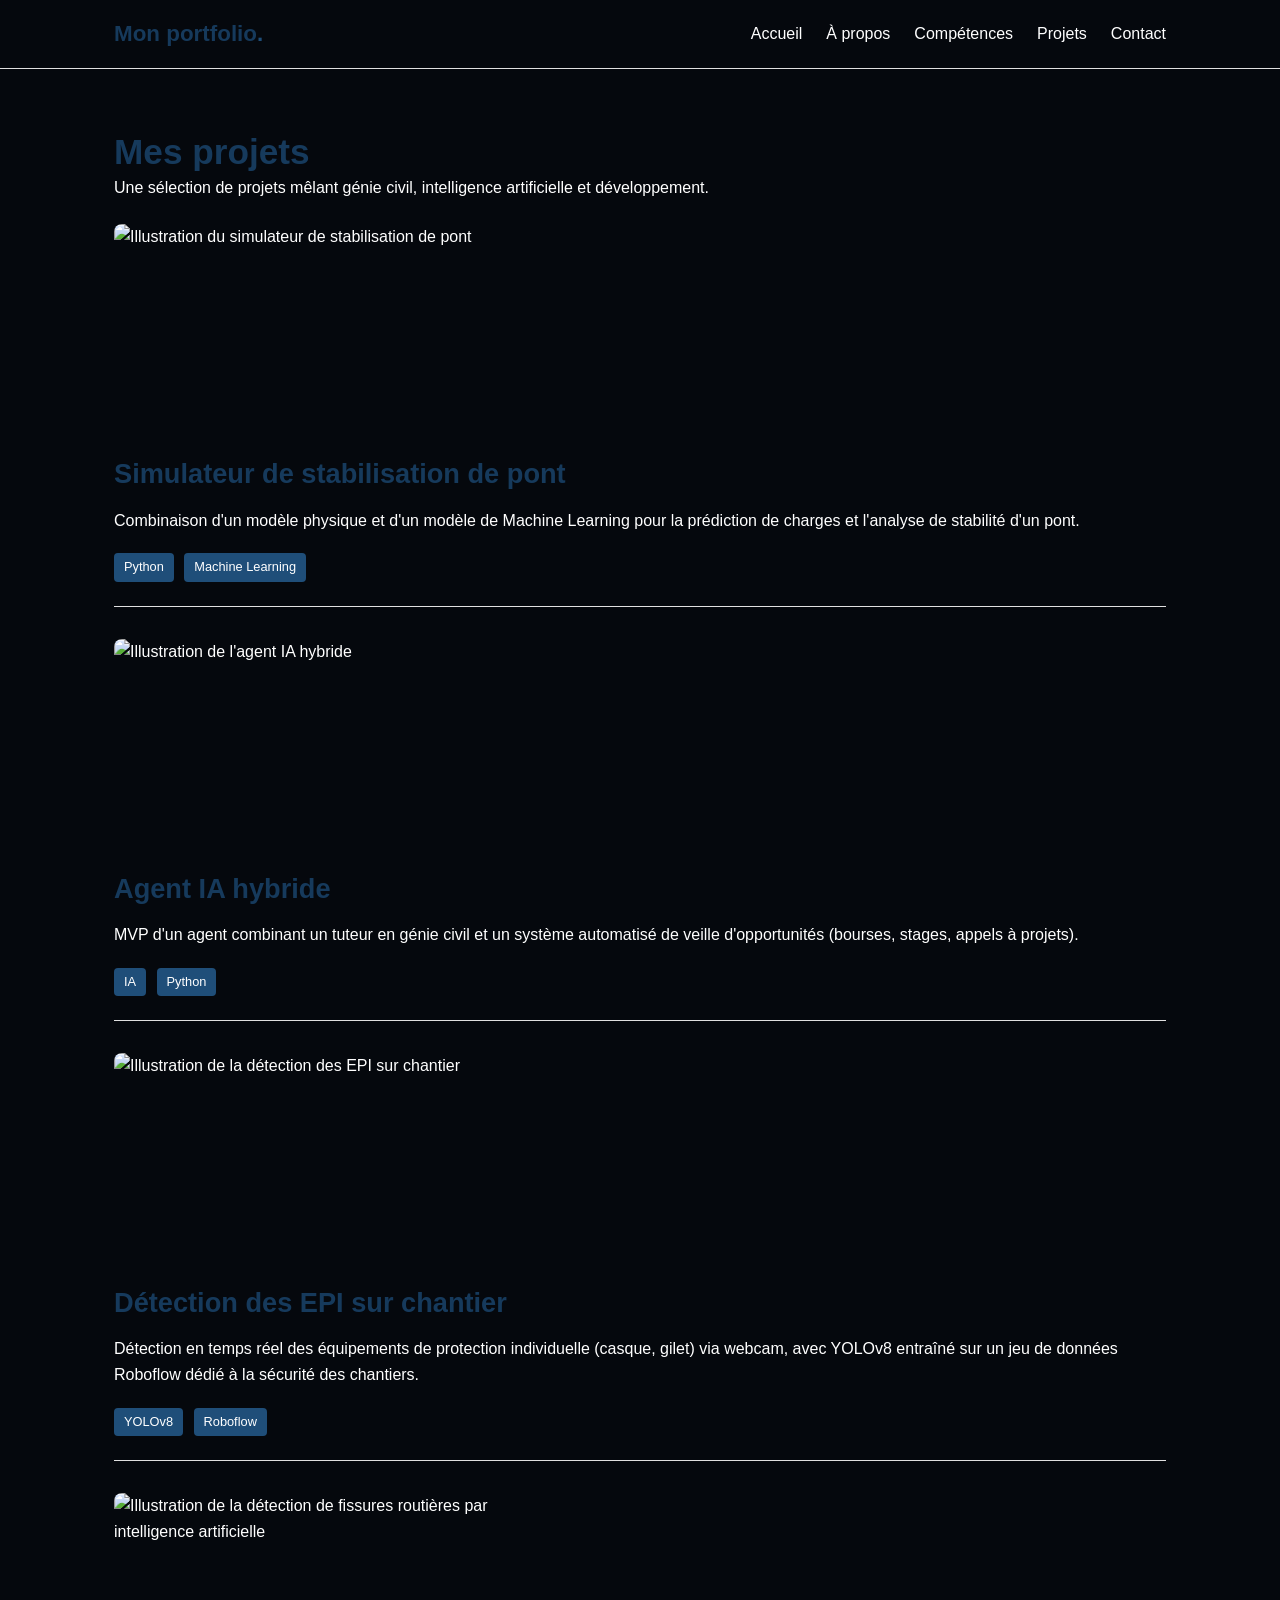
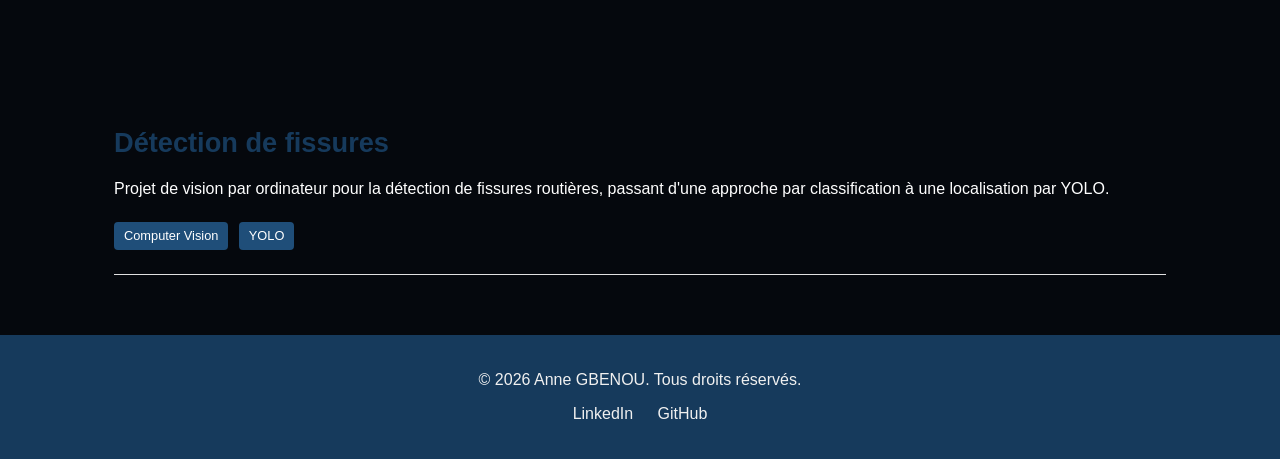
==== projects.html @ f54a989f "Initial portfolio" ====
<!doctype html>
<html lang="fr">
<head>
  <meta charset="utf-8">
  <meta name="viewport" content="width=device-width, initial-scale=1">
  <title>Projets — Anne GBENOU</title>
  <meta name="description" content="Projets de Anne GBENOU élève ingéniieure en génie civil.">
  <link rel="stylesheet" href="css/style.css">
</head>
<body>

  <header class="site-header">
    <nav class="navbar" aria-label="Navigation principale">
      <a href="index.html#accueil" class="logo">Mon portfolio<span>.</span></a>
      <button class="nav-toggle" id="navToggle" aria-expanded="false" aria-controls="navMenu" aria-label="Ouvrir le menu">
        <span></span><span></span><span></span>
      </button>
      <ul class="nav-menu" id="navMenu">
        <li><a href="index.html#accueil">Accueil</a></li>
        <li><a href="index.html#apropos">À propos</a></li>
        <li><a href="index.html#competences">Compétences</a></li>
        <li><a href="projects.html" aria-current="page">Projets</a></li>
        <li><a href="index.html#contact">Contact</a></li>
      </ul>
    </nav>
  </header>

  <main>
    <section class="section">
      <h1>Mes projets</h1>
      <p>Une sélection de projets mêlant génie civil, intelligence artificielle et développement.</p>

      <div class="projects-list">
        <article class="project-item">
          <img src="C:\Users\HP\Documents\Anne_comp\ProjetFinal_Portfolio\site\assets\images\pont.png" alt="Illustration du simulateur de stabilisation de pont" class="project-photo">
          <h2>Simulateur de stabilisation de pont</h2>
          <p>Combinaison d'un modèle physique et d'un modèle de Machine Learning pour
             la prédiction de charges et l'analyse de stabilité d'un pont.</p>
          <span class="badge">Python</span>
          <span class="badge">Machine Learning</span>
        </article>

        <article class="project-item">
          <img src="C:\Users\HP\Documents\Anne_comp\ProjetFinal_Portfolio\site\assets\images\agent-ia.png" alt="Illustration de l'agent IA hybride" class="project-photo">
          <h2>Agent IA hybride</h2>
          <p>MVP d'un agent combinant un tuteur en génie civil et un système
             automatisé de veille d'opportunités (bourses, stages, appels à projets).</p>
          <span class="badge">IA</span>
          <span class="badge">Python</span>
        </article>

        <article class="project-item">
          <img src="C:\Users\HP\Documents\Anne_comp\ProjetFinal_Portfolio\site\assets\images\detection-epi.png" alt="Illustration de la détection des EPI sur chantier" class="project-photo">
          <h2>Détection des EPI sur chantier</h2>
          <p>Détection en temps réel des équipements de protection individuelle
             (casque, gilet) via webcam, avec YOLOv8 entraîné sur un jeu de données
             Roboflow dédié à la sécurité des chantiers.</p>
          <span class="badge">YOLOv8</span>
          <span class="badge">Roboflow</span>
        </article>

        <article class="project-item">
          <img src="C:\Users\HP\Documents\Anne_comp\ProjetFinal_Portfolio\site\assets\images\Detection_fissures.jpg" alt="Illustration de la détection de fissures routières par intelligence artificielle" class="project-photo">
          <h2>Détection de fissures</h2>
          <p>Projet de vision par ordinateur pour la détection de fissures routières,
             passant d'une approche par classification à une localisation par YOLO.</p>
          <span class="badge">Computer Vision</span>
          <span class="badge">YOLO</span>
        </article>
      </div>
    </section>
  </main>

  <footer class="site-footer">
    <p>&copy; 2026 Anne GBENOU. Tous droits réservés.</p>
    <div class="social-links">
      <a href="#" target="_blank" rel="noopener">LinkedIn</a>
      <a href="#" target="_blank" rel="noopener">GitHub</a>
    </div>
  </footer>

  <script src="js/app.js"></script>
</body>
</html>
---- css/style.css ----
/*@import url('https://fonts.googleapis.com/css2?family=Space+Mono:wght@400;700&family=Rajdhani:wght@400;500;600;700&display=swap');

/* ===== Reset & base ===== */
* {
  box-sizing: border-box;
  margin: 0;
  padding: 0;
}

:root {
  --color-primary: #1F4E79;
  --color-primary-dark: #163a5c;
  --color-accent: #e0623a;
  --color-bg: #05080d;
  --color-bg-alt: #f5f7fb;
  --color-text: #ffffff;
  --color-muted: #5a5a5a;
  --font-main: "Time new roman", sans-serif;
  --spacing: 16px;
}

body {
  font-family: var(--font-main);
  color: var(--color-text);
  background: var(--color-bg);
  line-height: 1.6;
  font-size: 16px;
}

h1, h2, h3 {
  color: var(--color-primary-dark);
  line-height: 1.3;
}

h1 { font-size: 2.2rem; }
h2 { font-size: 1.7rem; margin-bottom: var(--spacing); }
h3 { font-size: 1.2rem; }

a {
  color: var(--color-primary);
  text-decoration: none;
}
a:hover, a:focus {
  text-decoration: underline;
}

/* Focus visible pour l'accessibilité clavier */
a:focus-visible,
button:focus-visible,
input:focus-visible,
textarea:focus-visible {
  outline: 3px solid var(--color-primary);
  outline-offset: 2px;
}

img {
  max-width: 100%;
  display: block;
}

/* ===== Header / Nav ===== */
.site-header {
  background: var(--color-bg);
  border-bottom: 1px solid #e0e0e0;
  position: sticky;
  top: 0;
  z-index: 10;
}

.navbar {
  display: flex;
  align-items: center;
  justify-content: space-between;
  max-width: 1100px;
  margin: 0 auto;
  padding: var(--spacing) 24px;
}

.logo {
  font-size: 1.4rem;
  font-weight: bold;
  color: var(--color-primary-dark);
}
.logo span { color: var(--color-primary); }

.nav-menu {
  list-style: none;
  display: flex;
  gap: 24px;
}

.nav-menu a {
  color: var(--color-text);
  font-weight: 500;
}

.nav-cta {
  background: var(--color-primary);
  color: #ffffff !important;
  padding: 8px 20px;
  border-radius: 999px;
  font-weight: 600;
}
.nav-cta:hover, .nav-cta:focus {
  background: var(--color-primary-dark);
  text-decoration: none !important;
}

.nav-toggle {
  display: none;
  flex-direction: column;
  gap: 5px;
  background: none;
  border: none;
  cursor: pointer;
  padding: 8px;
}
.nav-toggle span {
  width: 26px;
  height: 3px;
  background: var(--color-primary-dark);
  border-radius: 2px;
}

/* ===== Hero (split plein écran) ===== */
.hero-split {
  display: grid;
  grid-template-columns: 1.3fr 1fr;
  min-height: auto;
  align-items: center;
}

.hero-text {
  display: flex;
  flex-direction: column;
  justify-content: flex-start;
  padding: 60px 64px 40px;
  background: var(--color-bg);
}

.eyebrow {
  color: var(--color-text);
  font-weight: 700;
  text-transform: uppercase;
  letter-spacing: 1.5px;
  font-size: 0.85rem;
  margin-bottom: 12px;
}

.hero-text h1 {
  font-size: 2.6rem;
  line-height: 1.25;
  margin-bottom: 18px;
}

.highlight {
  color: var(--color-accent);
}

.hero-text .subtitle {
  color: var(--color-muted);
  font-size: 1.1rem;
  margin: 0 0 28px;
  max-width: 440px;
}

.hero-text .btn {
  align-self: flex-start;
}


.hero-image {
  display: flex;
  overflow: hidden;
  justify-content: center;
}
.hero-image img {
  width: min(350px, 100%);
  object-fit: cover;
  object-position: 50% 50%;
  border: 3px solid var(--color-primary-dark);
  padding: 10px;
  transform: rotate(0deg);
  box-shadow: 0 4 40px rgba(38, 89, 255, 0.466);
}


/* ===== Sections ===== */
.section {
  max-width: 1100px;
  margin: 0 auto;
  padding: 60px 24px;
}
.section-alt {
  background: var(--color-bg);
  max-width: 100%;
}
.section-alt > * {
  max-width: 1100px;
  margin-left: auto;
  margin-right: auto;
}

/* ===== Cards ===== */
.cards-grid {
  display: grid;
  grid-template-columns: repeat(3, 1fr);
  gap: 24px;
  margin-bottom: 24px;
}

.card {
  background: var(--color-bg);
  border: 1px solid #0a1019;
  border-radius: 8px;
  padding: 24px;
}
.section-alt .card {
  background: #0a1019;
}

.badge {
  display: inline-block;
  background: var(--color-primary);
  color: #ffffff;
  font-size: 0.8rem;
  padding: 4px 10px;
  border-radius: 4px;
  margin-top: 8px;
  margin-right: 6px;
}

/* ===== Projects page ===== */
.projects-list {
  display: flex;
  flex-direction: column;
  gap: 32px;
  margin-top: 24px;
}
.project-item {
  border-bottom: 1px solid #e0e0e0;
  padding-bottom: 24px;
}
.project-item p {
  margin: 8px 0 12px;
}

.project-photo {
  width: 100%;
  max-width: 400px;
  height: 220px;
  object-fit: cover;
  border-radius: 8px;
  margin-bottom: 12px;
}

/* ===== Buttons ===== */
.buttons {
  display: flex;
  gap: 15px;
  margin-top: 35px;
  flex-wrap: wrap;
}

.btn {
  display: inline-block;
  padding: 12px 28px;
  border-radius: 6px;
  font-weight: 600;
  min-height: 44px;
  border: 1px solid  #2678ff;
  box-shadow: 0 0 25px rgba(38, 121, 255, 0);
}
.btn-primary {
  background: var(--color-primary);
  color: #ffffff;
}
.btn-primary:hover, .btn-primary:focus {
  background: var(--color-primary-dark);
  text-decoration: none;
}


.btn-secondary {
  background: transparent;
  color: var(--color-primary);
  border-color: var(--color-primary);
}
.btn-secondary:hover, .btn-secondary:focus {
  background: var(--color-primary);
  color: #ffffff;
  text-decoration: none;
}

/* ===== Formulaire ===== */
.form-group {
  margin-bottom: var(--spacing);
  max-width: 500px;
}
label {
  display: block;
  font-weight: 600;
  margin-bottom: 4px;
}
input, textarea {
  width: 100%;
  padding: 10px 12px;
  border: 1px solid #0a1019;
  border-radius: 6px;
  font-family: inherit;
  font-size: 1rem;
}
input.input-error, textarea.input-error {
  border-color: #c0392b;
}
.form-feedback {
  margin-top: var(--spacing);
  font-weight: 600;
}
.form-feedback.success { color: #1e7e34; }
.form-feedback.error { color: #c0392b; }

/* ===== Footer ===== */
.site-footer {
  text-align: center;
  padding: 32px 24px;
  background: var(--color-primary-dark);
  color: #f0f0f0;
}
.social-links {
  margin-top: 8px;
}
.social-links a {
  color: #f0f0f0;
  margin: 0 10px;
}

/* ===== Responsive : tablette ===== */
@media (max-width: 768px) {
  .cards-grid {
    grid-template-columns: repeat(2, 1fr);
  }
}

/* ===== Responsive : mobile ===== */
@media (max-width: 600px) {
  .nav-toggle {
    display: flex;
  }
  .hero-split {
    grid-template-columns: 1fr;
  }
  .hero-image {
    order: 1;
    height: auto;
  }
  .hero-text {
    order: 2;
    padding: 32px 20px 48px;
    text-align: center;
    align-items: center;
  }
  .hero-text .subtitle {
    max-width: 100%;
  }
  .hero-text .btn {
    align-self: center;
  }
  .nav-cta {
    display: inline-block;
    margin: 10px 24px;
    text-align: center;
  }
  .hero-text h1 {
    font-size: 2rem;
  }
  .nav-menu {
    position: absolute;
    top: 100%;
    left: 0;
    right: 0;
    background: var(--color-bg);
    flex-direction: column;
    gap: 0;
    display: none;
    border-bottom: 1px solid #e0e0e0;
  }
  .nav-menu.open {
    display: flex;
  }
  .nav-menu li {
    border-top: 1px solid #eee;
  }
  .nav-menu a {
    display: block;
    padding: 14px 24px;
  }
  .cards-grid {
    grid-template-columns: 1fr;
  }
  h1 { font-size: 1.8rem; }
}
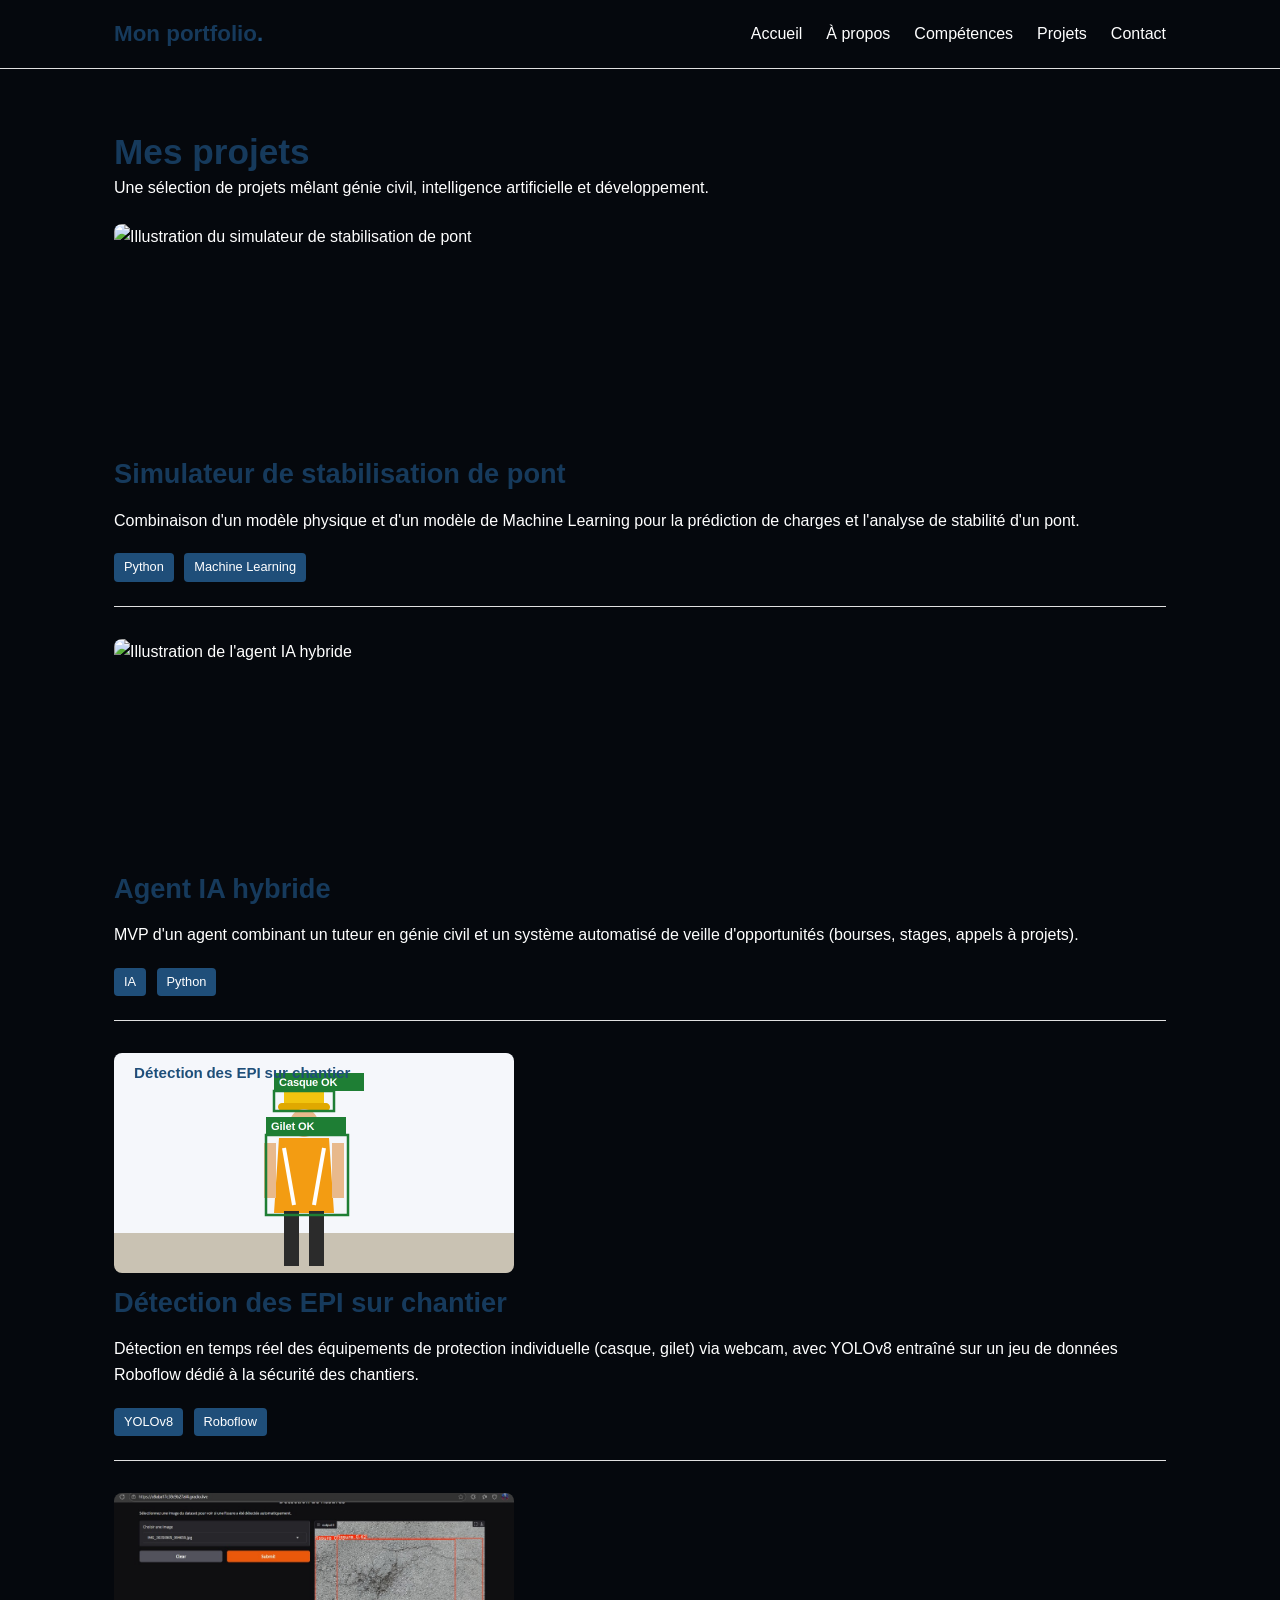
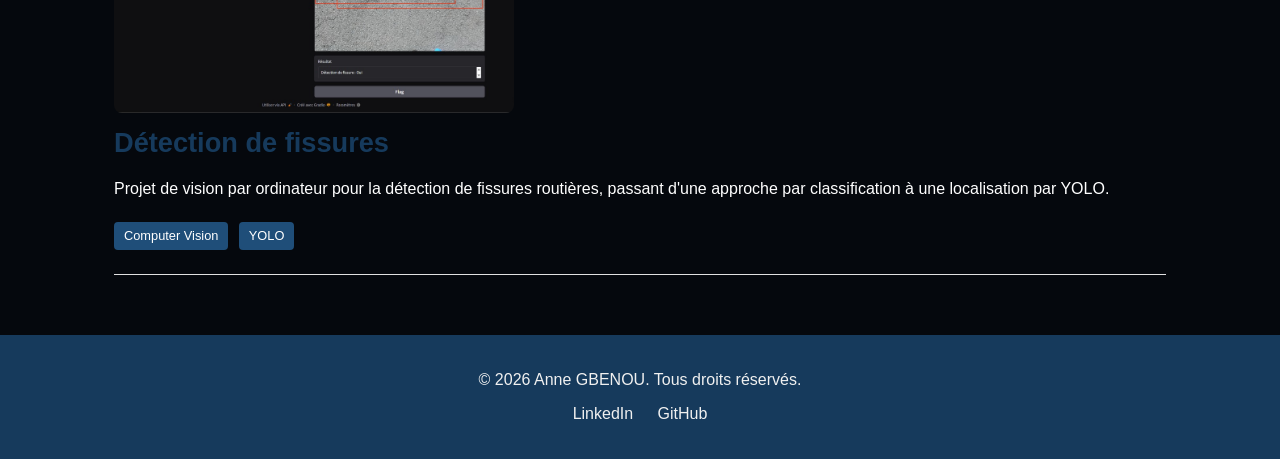
==== commit 1bc80ac7: "Fix image paths" ====
--- a/projects.html
+++ b/projects.html
@@ -32,7 +32,7 @@
 
       <div class="projects-list">
         <article class="project-item">
-          <img src="C:\Users\HP\Documents\Anne_comp\ProjetFinal_Portfolio\site\assets\images\pont.png" alt="Illustration du simulateur de stabilisation de pont" class="project-photo">
+          <img assets\images\pont.png" alt="Illustration du simulateur de stabilisation de pont" class="project-photo">
           <h2>Simulateur de stabilisation de pont</h2>
           <p>Combinaison d'un modèle physique et d'un modèle de Machine Learning pour
              la prédiction de charges et l'analyse de stabilité d'un pont.</p>
@@ -41,7 +41,7 @@
         </article>
 
         <article class="project-item">
-          <img src="C:\Users\HP\Documents\Anne_comp\ProjetFinal_Portfolio\site\assets\images\agent-ia.png" alt="Illustration de l'agent IA hybride" class="project-photo">
+          <img assets\images\agent-ia.png" alt="Illustration de l'agent IA hybride" class="project-photo">
           <h2>Agent IA hybride</h2>
           <p>MVP d'un agent combinant un tuteur en génie civil et un système
              automatisé de veille d'opportunités (bourses, stages, appels à projets).</p>
@@ -50,7 +50,7 @@
         </article>
 
         <article class="project-item">
-          <img src="C:\Users\HP\Documents\Anne_comp\ProjetFinal_Portfolio\site\assets\images\detection-epi.png" alt="Illustration de la détection des EPI sur chantier" class="project-photo">
+          <img src="assets\images\detection-epi.png" alt="Illustration de la détection des EPI sur chantier" class="project-photo">
           <h2>Détection des EPI sur chantier</h2>
           <p>Détection en temps réel des équipements de protection individuelle
              (casque, gilet) via webcam, avec YOLOv8 entraîné sur un jeu de données
@@ -60,7 +60,7 @@
         </article>
 
         <article class="project-item">
-          <img src="C:\Users\HP\Documents\Anne_comp\ProjetFinal_Portfolio\site\assets\images\Detection_fissures.jpg" alt="Illustration de la détection de fissures routières par intelligence artificielle" class="project-photo">
+          <img src="assets\images\Detection_fissures.jpg" alt="Illustration de la détection de fissures routières par intelligence artificielle" class="project-photo">
           <h2>Détection de fissures</h2>
           <p>Projet de vision par ordinateur pour la détection de fissures routières,
              passant d'une approche par classification à une localisation par YOLO.</p>
--- a/css/style.css
+++ b/css/style.css
@@ -1,5 +1,3 @@
-/*@import url('https://fonts.googleapis.com/css2?family=Space+Mono:wght@400;700&family=Rajdhani:wght@400;500;600;700&display=swap');
-
 /* ===== Reset & base ===== */
 * {
   box-sizing: border-box;
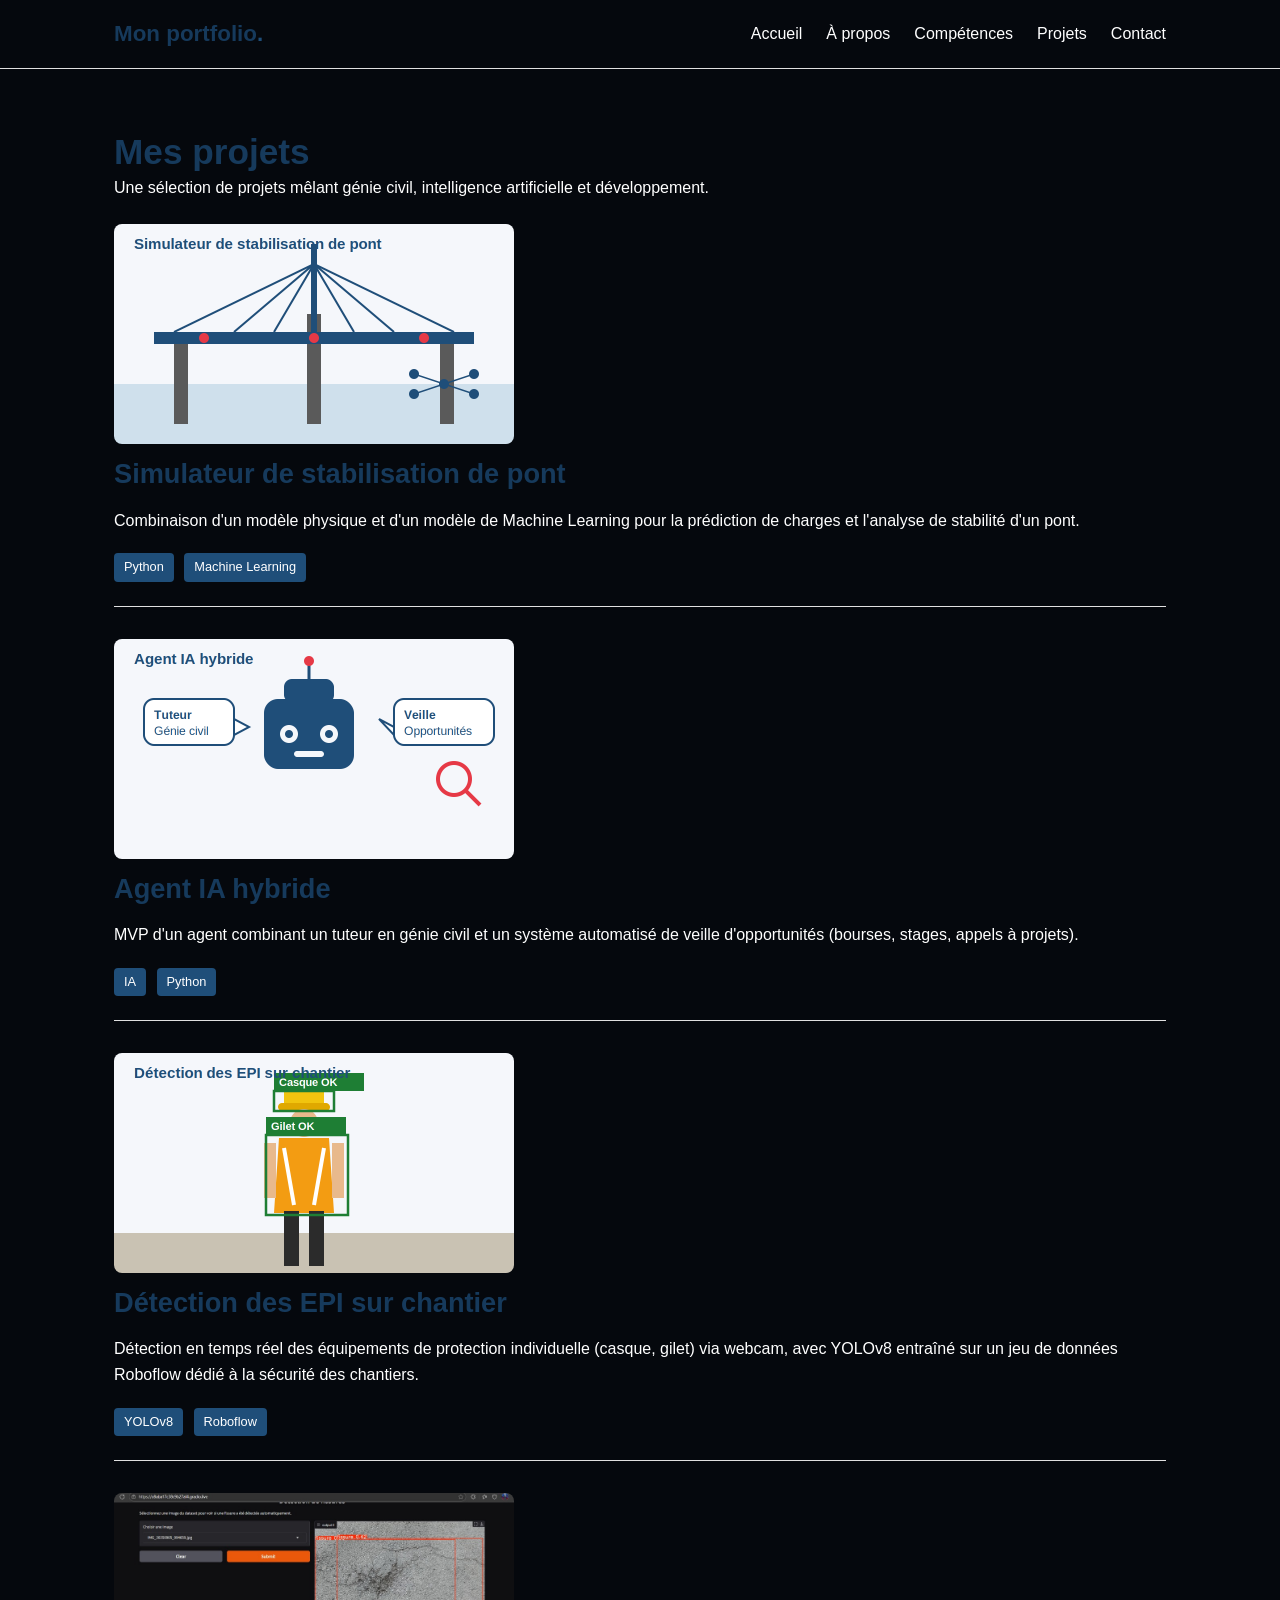
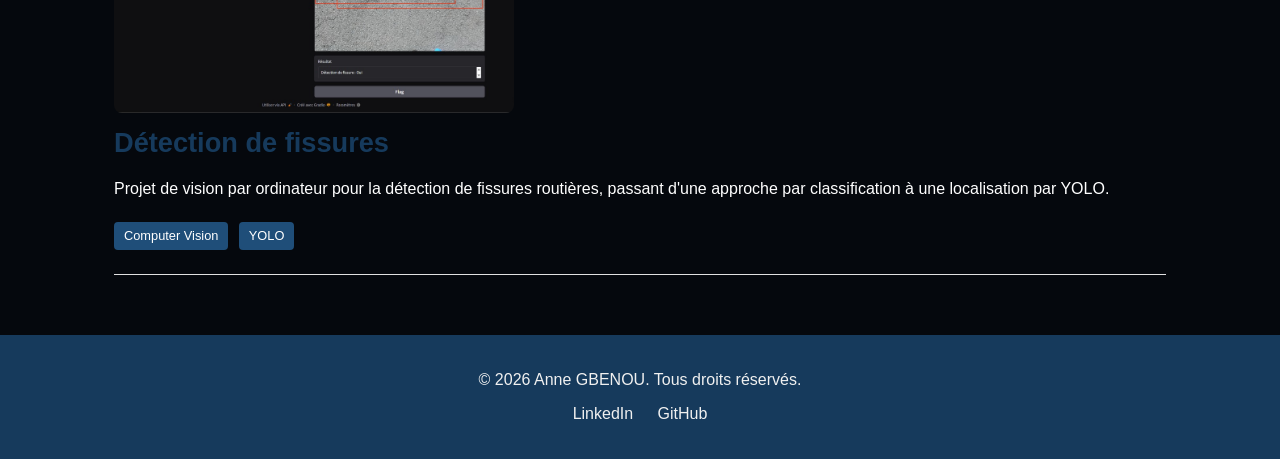
==== commit f859fda2: "Update portfolio content" ====
--- a/projects.html
+++ b/projects.html
@@ -32,7 +32,7 @@
 
       <div class="projects-list">
         <article class="project-item">
-          <img assets\images\pont.png" alt="Illustration du simulateur de stabilisation de pont" class="project-photo">
+          <img src="assets\images\pont.png" alt="Illustration du simulateur de stabilisation de pont" class="project-photo">
           <h2>Simulateur de stabilisation de pont</h2>
           <p>Combinaison d'un modèle physique et d'un modèle de Machine Learning pour
              la prédiction de charges et l'analyse de stabilité d'un pont.</p>
@@ -41,7 +41,7 @@
         </article>
 
         <article class="project-item">
-          <img assets\images\agent-ia.png" alt="Illustration de l'agent IA hybride" class="project-photo">
+          <img src="assets\images\agent-ia.png" alt="Illustration de l'agent IA hybride" class="project-photo">
           <h2>Agent IA hybride</h2>
           <p>MVP d'un agent combinant un tuteur en génie civil et un système
              automatisé de veille d'opportunités (bourses, stages, appels à projets).</p>
